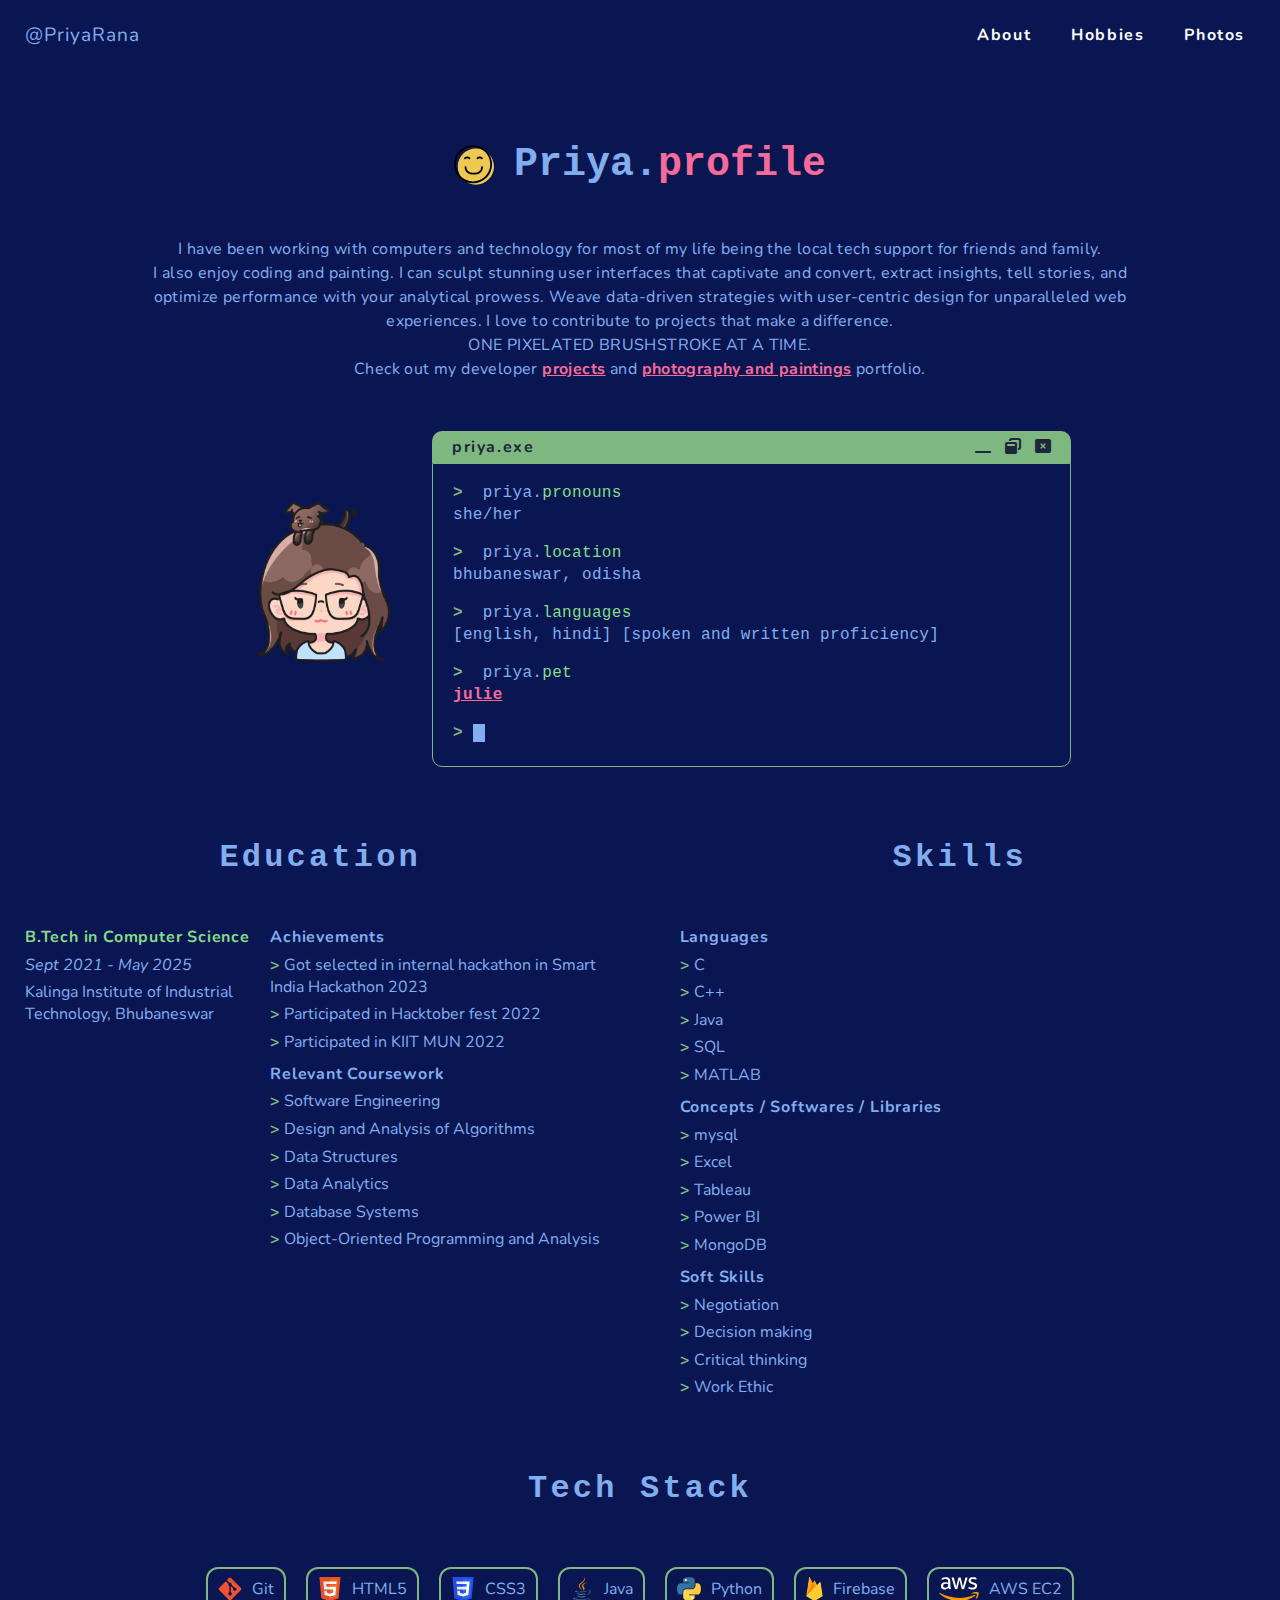
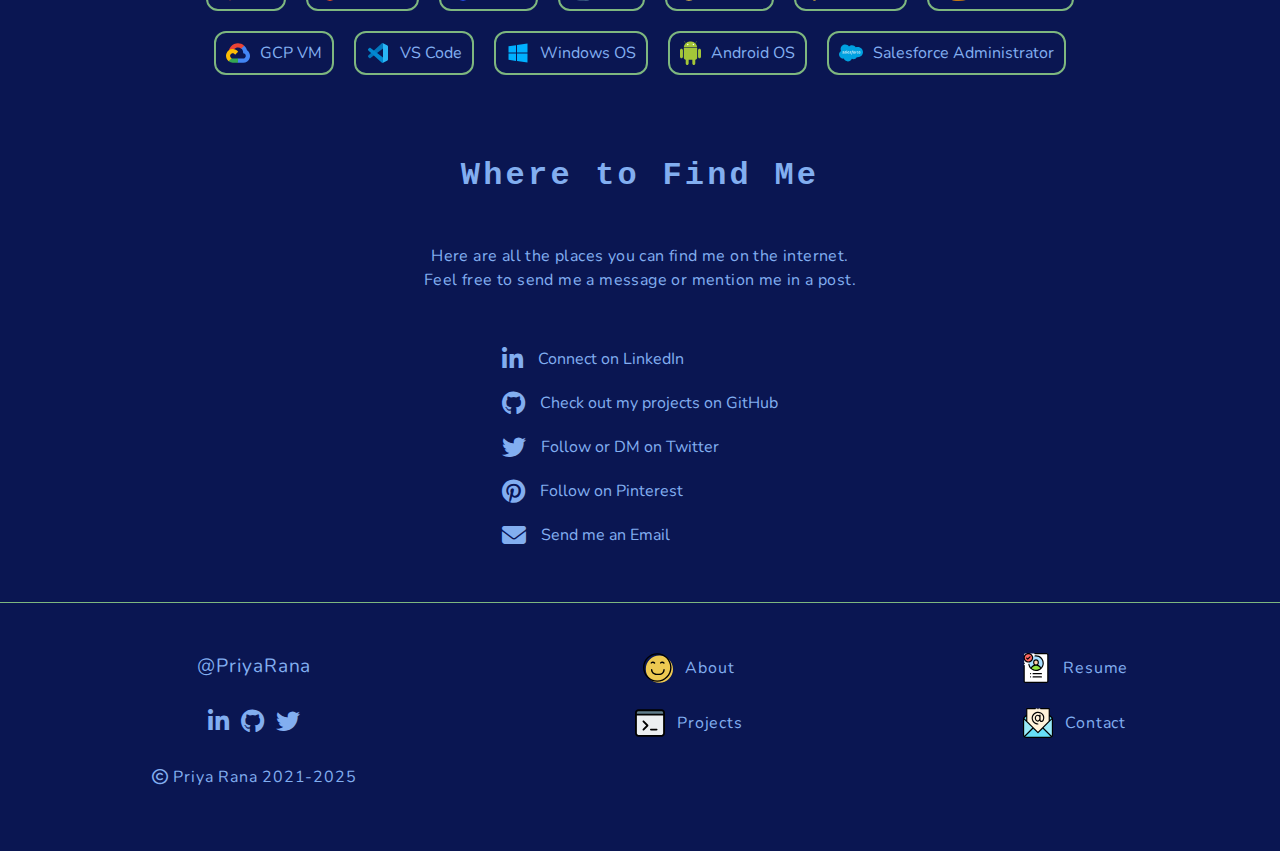
==== about.html @ b051463b "Personal portfolio" ====
<!DOCTYPE html>
<html lang="en">
    <head>
        <title>About Me ~ Priya Rana</title>
        <meta charset="UTF-8">
        <link rel="canonical" href="https://anniew.xyz/about" />
        <link rel="preconnect" href="https://fonts.googleapis.com">
        <link rel="preconnect" href="https://fonts.gstatic.com" crossorigin>
        <link href="https://fonts.googleapis.com/css?family=Nunito" rel="stylesheet">
        <link rel="stylesheet"
            href="https://cdnjs.cloudflare.com/ajax/libs/font-awesome/6.2.1/css/all.min.css" />
        <link rel="stylesheet" href="./css/main.css" type="text/css">
        <link rel="stylesheet" href="./css/header.css" type="text/css">
        <link rel="stylesheet" href="./css/about.css" type="text/css">
        <link rel="stylesheet" href="./css/footer.css" type="text/css">
    </head>
    <body>
        <header class="header">
            <a href="/" class="header-logo">@PriyaRana</a>
            <nav class="nav">
                <div class="toggle"><i class="fas fa-bars"></i></div>
                <ul class="nav-menu">
                    <li class="nav-item"><a href="/about.html">About</a></li>
                    <li class="nav-item"><a href="/projects.html">Hobbies</a></li>
                    <li class="nav-item"><a href="/photos.html">Photos</a></li>
                </ul>
            </nav>
        </header>
        <main class="main-container about-section">
            <section id="profile">
                <div class="page-title">
                    <img src="./img/smile.svg" alt="Smile Icon">
                    <h2>Priya.<span class="pink">profile</span></h2>
                </div>
                <p class="section-description">
                    I have been working with computers and technology for
                    most of my life being the local tech support for friends and family.
                    <br>I also enjoy coding and painting. I can sculpt stunning user interfaces that captivate and convert, extract insights, tell stories, and optimize performance with your analytical prowess.
                    Weave data-driven strategies with user-centric design for unparalleled web experiences.
                    I love to contribute to projects that make a difference.<br>ONE PIXELATED BRUSHSTROKE AT A TIME.<BR>
                    Check out my developer <a class="hyperlink" href="https://github.com/Priyaahere">projects</a>
                    and <a class="hyperlink" href="/photos.html">photography and paintings</a> portfolio.
                </p>
                <div class="profile-container">
                    <div class="me-icon-container">
                        <img class="me-icon" src="./img/me-icon.gif"
                            alt="Icon of myself with my pet, Julie, on top of my head"
                            title="Icon of me and Julie. ">
                    </div>
                    <div class="terminal-container">
                        <div class="terminal-header">
                            <div id="terminal-title">priya.exe</div>
                            <div class="right-side-buttons">
                                <i class="fa-solid fa-window-minimize"></i>
                                <i class="fa-solid fa-window-restore"></i>
                                <i class="fa-solid fa-window-close"></i>
                            </div>
                        </div>
                        <div class="terminal-window">
                            <div class="statement">
                                <p class="input">
                                    priya.<span class="green">pronouns</span>
                                </p>
                                <p class="return">
                                    she/her
                                </p>
                            </div>
                            <div class="statement">
                                <p class="input">
                                    priya.<span class="green">location</span>
                                </p>
                                <p class="return">
                                    bhubaneswar, odisha
                                </p>
                            </div>
                            <div class="statement">
                                <p class="input">
                                    priya.<span class="green">languages</span>
                                </p>
                                <p class="return">
                                    [english, hindi]
                                    [spoken and written proficiency]
                                </p>
                            </div>
                            <div class="statement">
                                <p class="input">
                                    priya.<span class="green">pet</span>
                                </p>
                                <p class="return">
                                    <a target="_blank"
                                        href=""
                                        class="hyperlink">julie</a>
                                </p>
                            </div>
                            <div class="statement">
                                <p class="input bottom"><span></span></p>
                            </div>
                        </div>
                    </div>
                </div>
            </section>
            <section id="education-experience">
                <div id="education" class="education-experience-container">
                    <h3>Education</h3>
                    <div class="education-experience-card">
                        <div class="card-info">
                            <h4 class="green">B.Tech in Computer Science</h4>
                            <p class="date">Sept 2021 - May 2025</p>
                            <p>Kalinga Institute of Industrial Technology, Bhubaneswar</p>
                        </div>
                        <div class="card-description">
                            <h5>Achievements </h5>
                            <p>Got selected in internal hackathon in Smart India Hackathon 2023</p>
                            <p>Participated in Hacktober fest 2022</p>
                            <p>Participated in KIIT MUN 2022</p>

                            <h5>Relevant Coursework</h5>
                            <p>Software Engineering</p>
                            <p>Design and Analysis of Algorithms</p>
                            <p>Data Structures</p>
                            <p>Data Analytics</p>
                            <p>Database Systems</p>
                            <p>Object-Oriented Programming and Analysis</p>
                        </div>
                    </div>
                </div>
                <div id="experience" class="education-experience-container">
                    <h3>Skills</h3>
                    <div class="education-experience-card">
                        <div class="card-description">
                            <h5>Languages</h5>
                            <p>C</p>
                            <p>C++</p>
                            <p>Java</p>
                            <p>SQL</p>
                            <p>MATLAB</p>
                            <h5>Concepts / Softwares / Libraries</h5>
                            <p>mysql</p>
                            <p>Excel</p>
                            <p>Tableau</p>
                            <p>Power BI</p>
                            <p>MongoDB</p>
                            <h5>Soft Skills</h5>
                            <p>Negotiation</p>
                            <p>Decision making</p>
                            <p>Critical thinking</p>
                            <p>Work Ethic</p>
                        </div>
                    </div>
                    
            </section>
            <section id="tech-stack">
                <h3>Tech Stack</h3>
                <div class="tech-stack-container">
                    <div class="skill">
                        <img src="./img/git.svg" alt="Git Icon"><span>Git</span>
                    </div>
                    <div class="skill">
                        <img src="./img/html5.svg" alt="HTML5 Icon"><span>HTML5</span>
                    </div>
                    <div class="skill">
                        <img src="./img/css3.svg" alt="CSS3 Icon"><span>CSS3</span>
                    </div>
                    <div class="skill">
                        <img src="./img/java.svg" alt="Java Icon"><span>Java</span>
                    </div>
                    <div class="skill">
                        <img src="./img/python.svg" alt="Python Icon"><span>Python</span>
                    </div>
                    <div class="skill">
                        <img src="./img/firebase.svg" alt="Firebase Icon"><span>Firebase</span>
                    </div>
                    <div class="skill">
                        <img src="./img/aws.svg" alt="AWS Icon"><span>AWS EC2</span>
                    </div>
                    <div class="skill">
                        <img src="./img/gcp.svg" alt="GCP Icon"><span>GCP VM</span>
                    </div>
                    <div class="skill">
                        <img src="./img/vscode.svg" alt="VS Code Icon"><span>VS Code</span>
                    </div>
                    <div class="skill">
                        <img src="./img/windows.svg" alt="Windows Icon"><span>Windows OS</span>
                    </div>
                    <div class="skill">
                        <img src="./img/android.svg" alt="Android Icon"><span>Android OS</span>
                    </div>
                    <div class="skill">
                        <img src="./img/salesforce.svg" alt="Salesforce Icon"><span>Salesforce
                            Administrator</span>
                    </div>
                </div>
            </section>
            <section id="all-social-media">
                <h3>Where to Find Me</h3>
                <p class="section-description">
                    Here are all the places you can find me on the
                    internet.<br>
                    Feel free to send me a message or mention me in a post.
                </p>
                <div class="social-media-list">
                    <a href="www.linkedin.com/in/priya-rana-6535b2260" class="social-media-item">
                        <i class="fa-brands fa-linkedin-in"></i>
                        Connect on LinkedIn
                    </a>
                    <a href="https://github.com/Priyaahere" class="social-media-item">
                        <i class="fa-brands fa-github"></i>
                        Check out my projects on GitHub
                    </a>
                    <a href="" class="social-media-item">
                        <i class="fa-brands fa-twitter"></i>
                        Follow or DM on Twitter
                    </a>
                    
                    <a href=""
                        class="social-media-item">
                        <i class="fa-brands fa-pinterest"></i>
                        Follow on Pinterest
                    </a>
                    <a href="mailto:priyarana0203@gmail.com" class="social-media-item">
                        <i class="fa-solid fa-envelope"></i>
                        Send me an Email
                    </a>
                </div>
            </section>
        </main>

        <footer class="footer-container">
            <div class="footer">
                <div class="footer-column">
                    <a href="/" class="footer-logo">@PriyaRana</a>
                    <div class="socials">
                        <ul>
                            <li class="social-link">
                                <a href="https://www.linkedin.com/in/priya-rana-6535b2260/"
                                    aria-label="LinkedIn" target="_blank">
                                    <i class="fa-brands fa-linkedin-in"></i>
                                </a>
                            </li>
                            <li class="social-link">
                                <a href="https://github.com/Priyaahere" aria-label="GitHub"
                                    target="_blank">
                                    <i class="fa-brands fa-github"></i>
                                </a>
                            </li>
                            <li class="social-link">
                                <a href="" aria-label="Twitter"
                                    target="_blank">
                                    <i class="fa-brands fa-twitter"></i>
                                </a>
                            </li>
                        </ul>
                    </div>
                    <span class="copyright"><i class="fa-regular fa-copyright"></i> Priya Rana 2021-2025</span>
                </div>
                <div class="footer-column">
                    <a href="/about.html" class="footer-button">
                        <img src="./img/smile.svg" alt="Smile Icon">
                        About
                    </a>
                    <a href="/projects.html" class="footer-button">
                        <img src="./img/coding.svg" alt="Code Icon">
                        Projects
                    </a>

                </div>
                 <div class="footer-column">
                    <a href="/PriyaResumeWebDev.pdf" class="footer-button">
                        <img src="./img/resume.svg" alt="Resume Icon">
                        Resume
                    </a>
                    <a href="mailto:priyarana0203@gmail.com" class="footer-button">
                        <img src="./img/email.svg" alt="Email Icon">
                        Contact
                    </a>
                </div> 
            </div>
        </footer> 
        <script src="./js/main.js"></script>
    </body>

</html>
---- css/main.css ----
* {
    margin: 0;
    padding: 0;
    box-sizing: border-box;
    font-family: 'Nunito', sans-serif;
    font-size: 16px;
    font-weight: 400;
    color: #82aef0;
    scroll-behavior: smooth;
}

body {
    background-color: #0a1652;
        
        background-blend-mode: darken;
      background-size: cover;
}

h1, h2, h3 {
    font-family: 'Fira Mono', monospace;
    
}

h2 {
    margin: 0 auto;
    text-align: center;
    font-size: 1.75em;
    font-weight: 700;
}

h3 {
    margin: 0 auto;
    text-align: center;
    font-size: 1.4em;
    font-weight: 700;
    letter-spacing: 0.1em;
}

a, span {
    font-family: inherit;
    font-size: inherit;
    font-weight: inherit;
}

.green {
    color: #83dd85;
}

.bold {
    font-weight: 700;
}

.pink {
    font-family: inherit;
    font-size: inherit;
    font-weight: inherit;
    color: #f66b99;
}

ul {
    list-style-type: none;
}

.social-link a i {
    transition: all 0.2s ease;
}

.social-link a i:hover {
    color: #f66b99;
}

.main-container {
    margin: 0 auto;
    padding: 0 25px;
    text-align: center;
    max-width: 1600px;
}

section {
    margin: 0 auto;
    display: flex;
    flex-direction: column;
    justify-content: center;
    text-align: left;
    padding-top: 8vh;
}

section .hyperlink {
    color: #f66b99;
    font-weight: 700;
    text-decoration: underline;
    transition: all 0.2s ease;
}

section .hyperlink:hover {
    color: #72db7e;
}

.section-description {
    margin: 50px auto 0 auto;
    text-align: center;
    max-width: 1000px;
    line-height: 1.5em;
    letter-spacing: 0.025em;
}

.page-title {
    margin: 0 auto;
    display: flex;
    justify-content: center;
    align-items: center;
}

.page-title img {
    height: 40px;
    width: auto;
    margin-right: 20px;
}

@media only screen and (min-width: 768px) {
    h2 {
        font-size: 2.5em;
    }
    h3 {
        font-size: 2em;
    }
}
---- css/header.css ----
a {
    text-decoration: none;
}

header {
    margin: 0 auto;
    width: 100%;
    max-width: 1600px;
    display: flex;
    flex-direction: row;
    justify-content: space-between;
    text-align: center;
    align-items: center;
    height: 70px;
    padding: 0 15px;
    z-index: 2;
    background-color: #0a1652;
}

.header-logo {
    padding: 10px;
    font-size: 1.2em;
    letter-spacing: 0.05em;
}

.nav-menu {
    background-color: #92a9df;
    list-style-type: none;
    position: absolute;
    display: flex;
    justify-content: space-evenly;
    flex-direction: column;
    align-items: center;
    left: 0;
}

.nav-item {
    text-align: center;
    display: none;
}

.nav-item a {
    display: block;
    padding: 20px;
    font-weight: 700;
    width: 100vw;
    letter-spacing: 0.1em;
    transition: all 0.2s ease;
    color: #0a1652;
}

.nav-item a:hover, .nav-item a:focus {
    color: #f289ac;
    text-decoration: underline;
}

.active {
    background-color: white;
}

.active .nav-item {
    display: block;
}

.toggle {
    
    padding: 1.1em;
}

.toggle i {
    font-size: 2em;
}

@media only screen and (min-width: 768px) {
    .nav {
        display: flex;
        text-align: center;
        justify-content: space-between;
        align-items: center;
    }
    .nav-menu {
        position: relative;
        align-items: center;
        flex-direction: row;
        background-color: #0a1652;
        height: fit-content;
        height: -moz-fit-content;
    }
    .nav-item {
        position: relative;
        display: block;
        width: fit-content;
        width: -moz-fit-content;
        margin: 0;
    }
    .nav-item a {
        width: fit-content;
        width: -moz-fit-content;
        color: #FFFFFF;
    }
    .toggle {
        display: none;
    }
}
---- css/about.css ----
h4, h5 {
    font-weight: 700;
    letter-spacing: 0.05em;
}

.date {
    font-style: italic;
}

/* --- PROFILE --- */

.profile-container {
    margin-top: 25px;
    display: flex;
    flex-direction: column;
    align-items: center;
}

.me-icon-container {
    width: 200px;
    height: auto;
    object-fit: contain;
    text-align: center;
}

.me-icon {
    height: 100%;
    width: 100%;
}

.terminal-container {
    max-width: 700px;
    width: 100%;
    margin-top: 25px;
}

.terminal-header {
    padding: 5px 20px;
    display: flex;
    text-align: center;
    justify-content: space-between;
    border-radius: 10px 10px 0 0;
    background-color: #7EB77F;
}

#terminal-title {
    font-weight: 700;
    color: #1D263B;
    letter-spacing: 0.1em;
}

.right-side-buttons i {
    color: #1D263B;
}

.right-side-buttons i:not(:last-child) {
    margin-right: 10px;
}

.terminal-window {
    padding: 20px;
    border-radius: 0 0 10px 10px;
    text-align: left;
    border: 1px solid #7EB77F;
}

.terminal-window div, .terminal-window div p {
    font-family: 'Fira Code', monospace;
    letter-spacing: 0.02em;
}

.terminal-window div:not(:last-child) {
    margin-bottom: 20px;
}

.terminal-window div p {
    margin-bottom: 0.25em;
}

.input::before {
    content: ">\A0";
    color: #7EB77F;
    font-weight: 700;
}

.bottom span {
    content: "\A0";
    border-right: 12px solid;
    animation: blink 1s steps(1) infinite;
}

@keyframes blink {
    50% {
        border-color: transparent;
    }
}

/* --- EDUCATION & EXPERIENCE --- */

.education-experience-container h3 {
    margin-bottom: 50px;
}

#experience {
    margin-top: 50px;
}

.education-experience-card {
    margin-top: 25px;
}

.card-info p {
    margin-top: 0.35em;
}

.card-info p a:hover {
    color: #F08CAE;
}

.card-description {
    margin: 15px 0 0 15px;
}

.card-description p:not(:first-child) {
    margin-top: 0.35em;
}

.card-description p::before {
    content: ">\A0";
    color: #7EB77F;
    font-weight: 700;
}

.card-description h5:not(:first-child) {
    margin-top: 10px;
}

/* --- TECH STACK --- */

.tech-stack-container {
    margin: 50px auto 0 auto;
    max-width: 1000px;
    display: flex;
    flex-wrap: wrap;
    text-align: center;
    justify-content: center;
    align-items: center;
}

.skill {
    border-radius: 12px;
    margin: 10px;
    border: 2px solid #7EB77F;
    padding: 8px 10px;
    display: flex;
    align-items: center;
    text-align: center;
}

.skill span {
    margin-left: 10px;
}

/* --- ALL SOCIAL MEDIA --- */

.social-media-list {
    margin: 50px auto 0 auto;
    width: fit-content;
    width: -moz-fit-content;
    display: flex;
    flex-direction: column;
    text-align: left;
}

.social-media-item {
    display: flex;
    text-align: center;
    align-items: center;
    padding: 5px 0;
}

.social-media-item:hover {
    color: #F08CAE;
}

.social-media-item i {
    margin-right: 15px;
    font-size: 1.5em;
}

.social-media-item:not(:last-child) {
    margin-bottom: 10px;
}

@media only screen and (min-width: 768px) {
    #education-experience {
        display: flex;
        flex-direction: row;
        justify-content: space-between;
    }
    .education-experience-container {
        width: 48%;
    }
    #experience {
        margin-top: 0;
    }
    .section-description {
        margin: 50px 10% 0 10%;
    }
}

@media only screen and (min-width: 1100px) {
    .profile-container {
        margin: 50px auto 0 auto;
        flex-direction: row;
        justify-content: center;
        align-items: center;
        width: 70%;
    }
    .terminal-container {
        flex-grow: 1;
        margin: 0;
    }
    .me-icon-container {
        width: 300px;
        height: auto;
    }
    .education-experience-card {
        display: flex;
        justify-content: space-between;
    }
    .card-info {
        width: 40%;
    }
    .card-description {
        width: 60%;
        margin-top: 0;
    }
    .section-description {
        margin: 50px auto 0 auto;
    }
}
---- css/footer.css ----
.footer-container {
    border-top: 1px solid #7EB77F;
    margin: 50px auto;
    padding-top: 50px;
}

.footer {
    margin: 0 auto;
    padding: 0 25px;
    display: flex;
    flex-direction: column;
    justify-content: center;
    text-align: center;
    align-items: center;
    flex-wrap: wrap;
    gap: 25px;
}

.footer-column {
    margin: 0 auto;
    display: flex;
    flex-direction: column;
    align-items: center;
    align-self: flex-start;
}

.footer-logo {
    font-size: 1.2em;
    margin-bottom: 5px;
    letter-spacing: 0.05em;
}

.socials {
    margin: 10px 0;
}

.socials ul {
    display: flex;
    flex-direction: row;
    align-items: center;
    text-align: center;
    margin: 15px 0;
}

.socials ul li:not(:last-child) {
    margin-right: 12px;
}

.socials ul li a i {
    font-size: 1.5em;
}

.copyright {
    margin-top: 5px;
    letter-spacing: 0.05em;
}

.footer-button {
    display: flex;
    text-align: center;
    align-items: center;
    letter-spacing: 0.05em;
    transition: all 0.2s ease;
}

.footer-button:hover {
    text-decoration: underline;
    color: #F08CAE;
}

.footer-button:not(:last-child) {
    margin-bottom: 25px;
}

.footer-button img {
    margin-right: 12px;
}

@media only screen and (min-width: 768px) {
    .footer {
        margin: 0 auto;
        padding: 0 25px;
        flex-direction: row;
        justify-content: space-between;
        max-width: 1600px;
    }
}
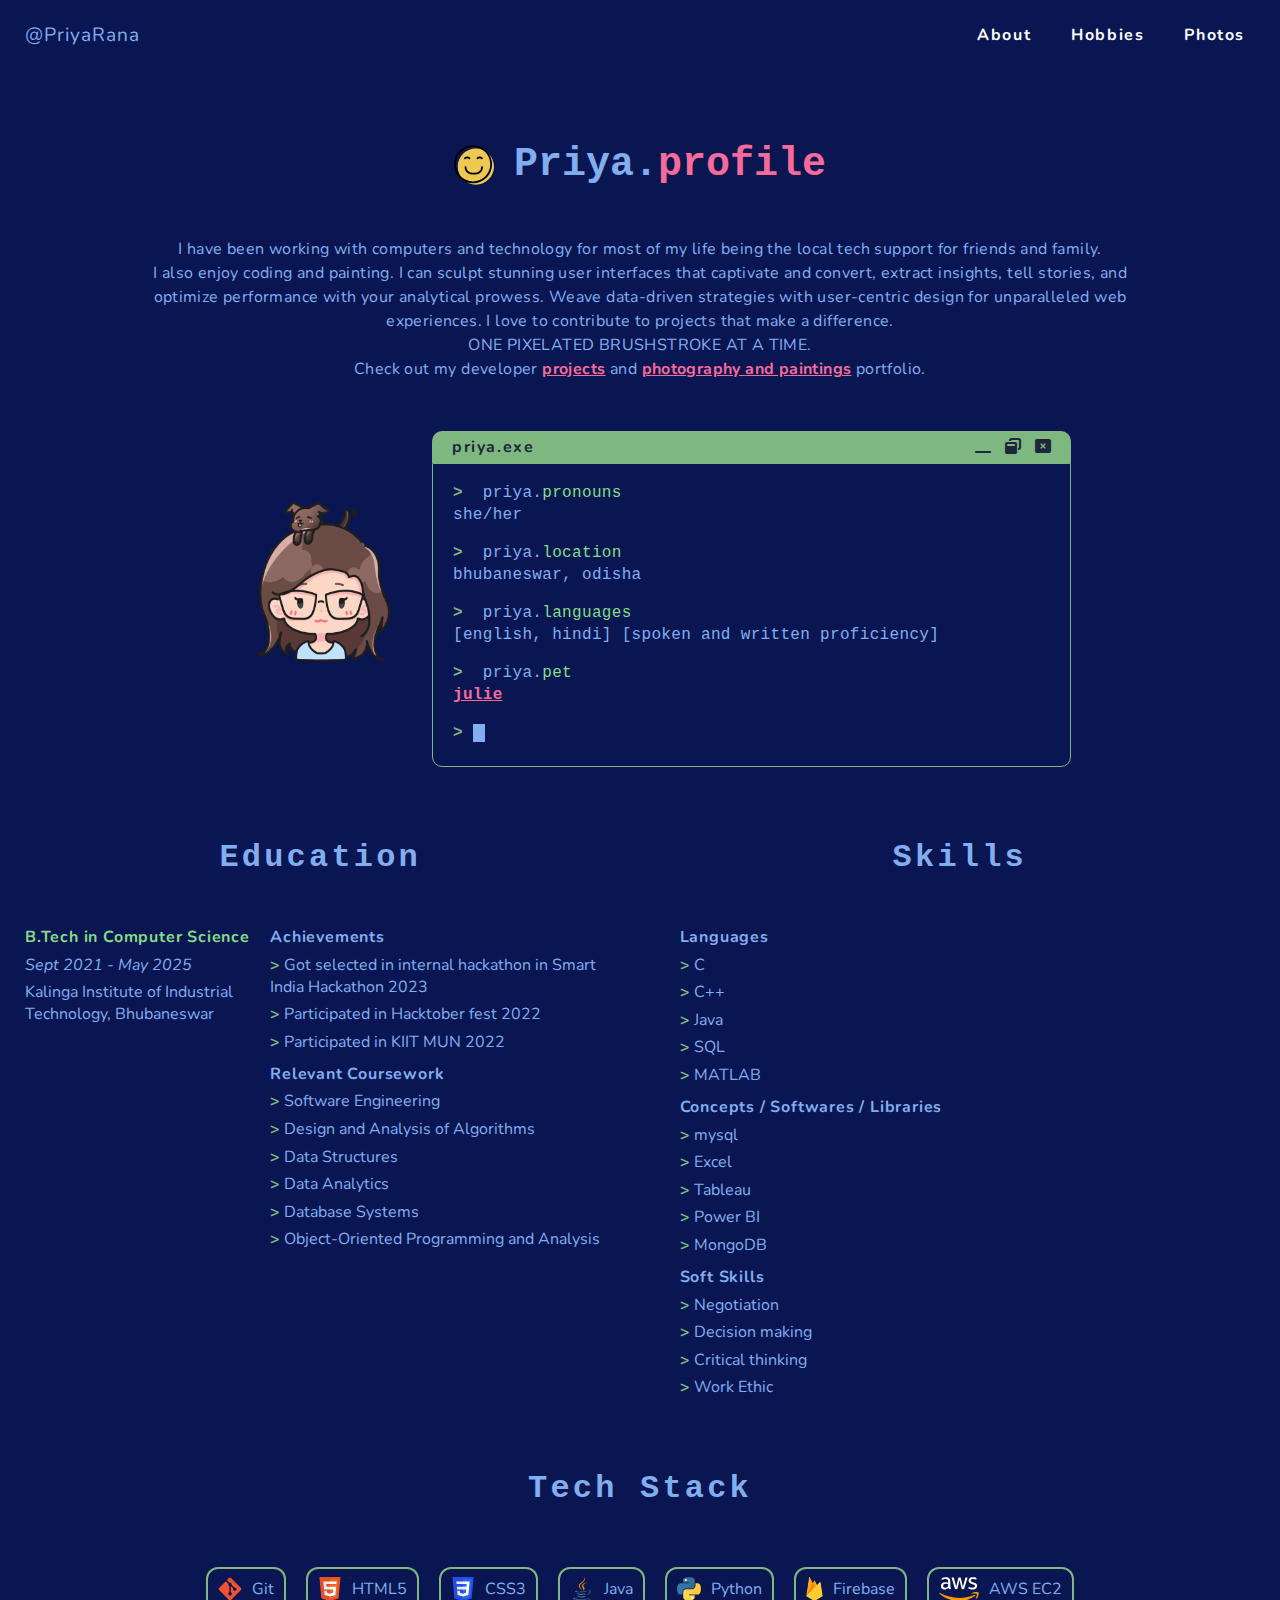
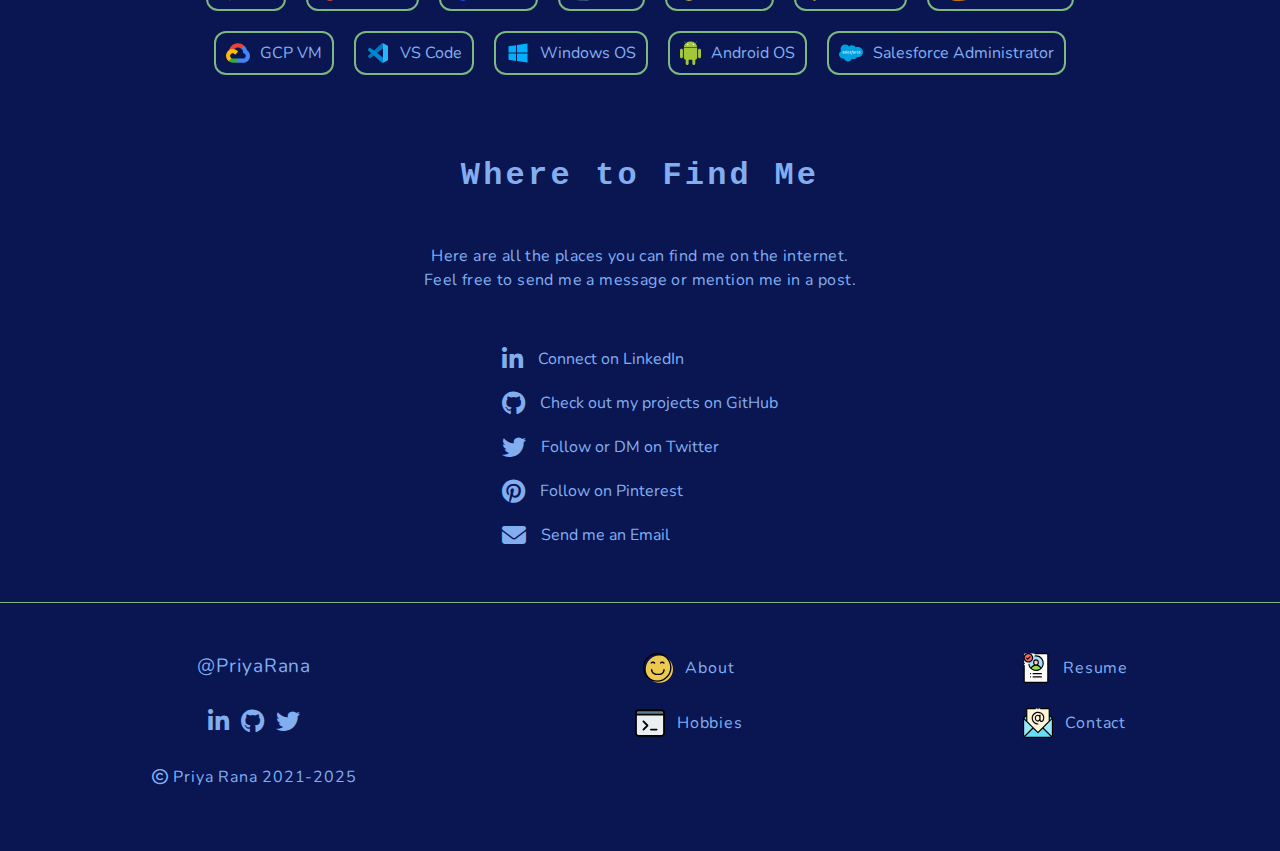
==== commit 5d3ec8f5: "Update about.html" ====
--- a/about.html
+++ b/about.html
@@ -260,7 +260,7 @@
                     </a>
                     <a href="/projects.html" class="footer-button">
                         <img src="./img/coding.svg" alt="Code Icon">
-                        Projects
+                        Hobbies
                     </a>
 
                 </div>
